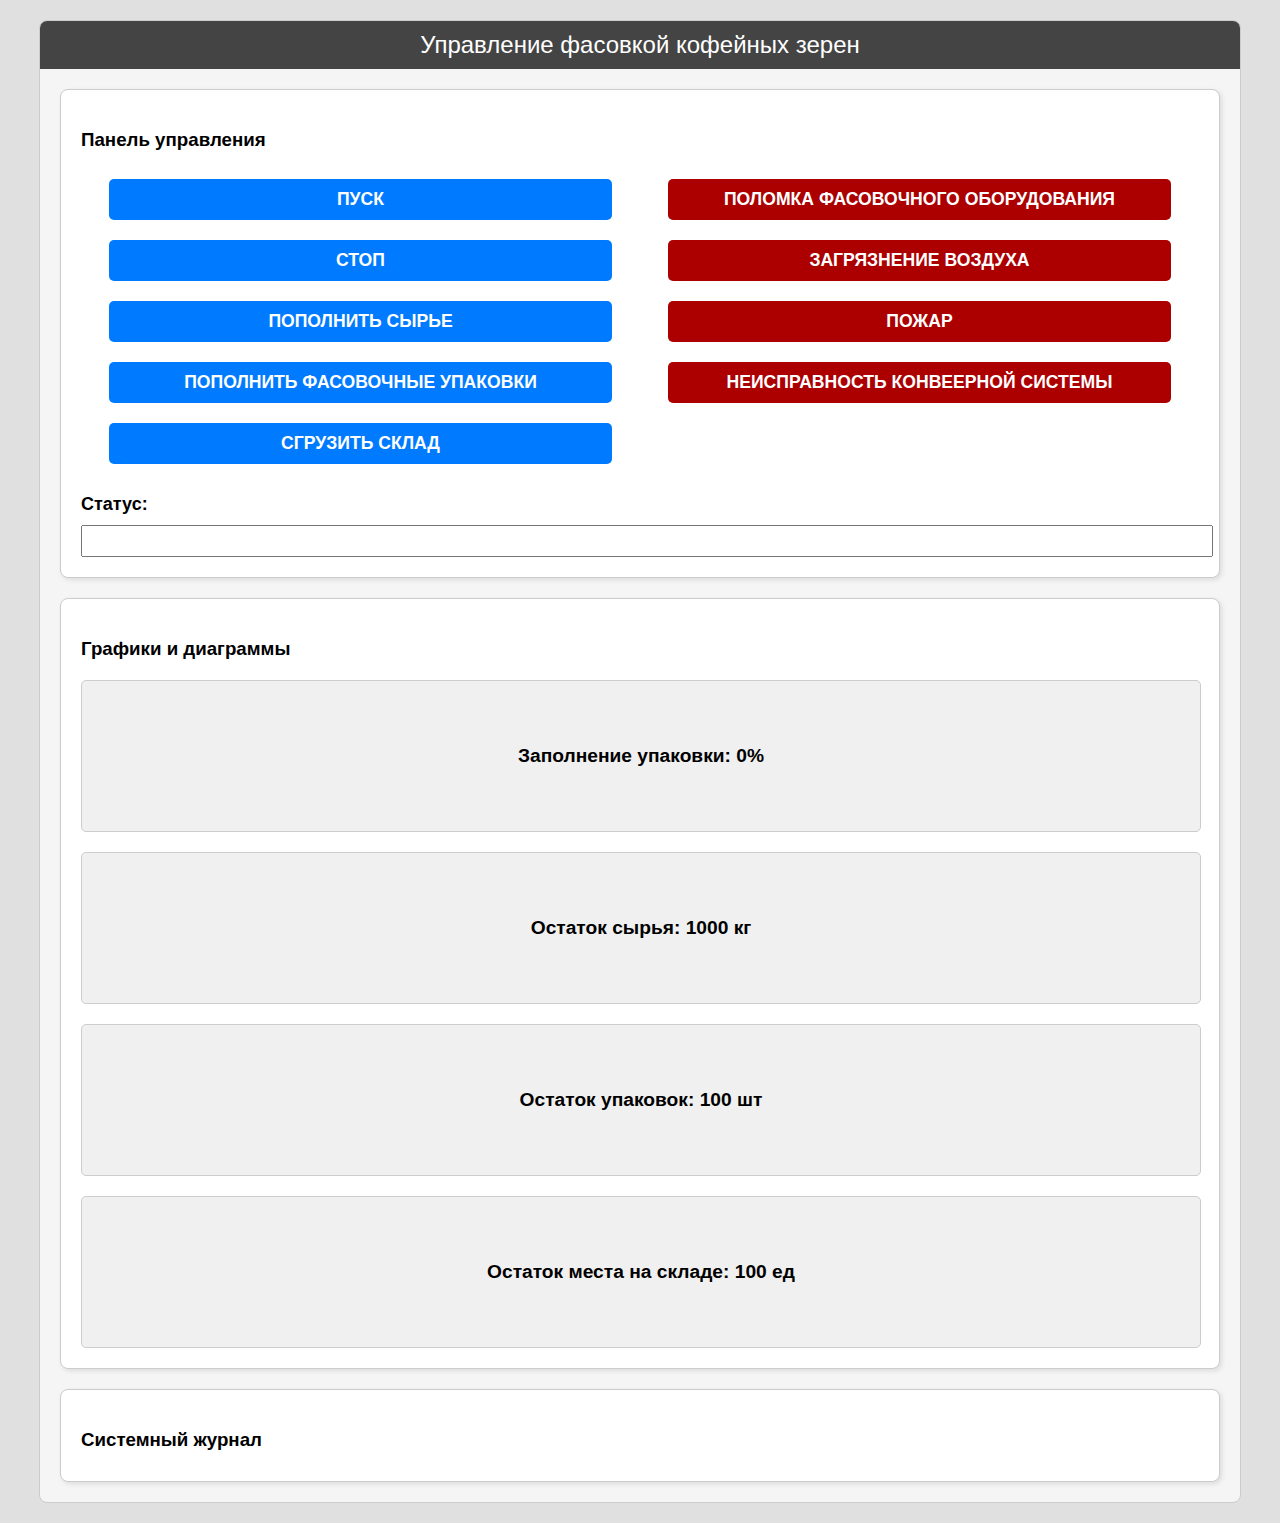
==== html/coffee.html @ 7a21b7b0 "Добавил панель аварийных кнопок, а также к каждой модального окно" ====
<!DOCTYPE html>
<html lang="ru">
<head>
    <meta charset="UTF-8">
    <meta name="viewport" content="width=device-width, initial-scale=1.0">
    <title>Управление фасовкой</title>
    <link rel="stylesheet" href="../css/coffee.css">
</head>
<body>
    <div class="container">
        <header class="header">Управление фасовкой кофейных зерен</header>
        <div class="main-content">
            <div class="control-panel">
                <h3>Панель управления</h3>
                <div class="buttons_panel">
                    <div class="action_buttons">
                        <button id="start">ПУСК</button>
                        <button id="stop">СТОП</button>
                        <button id="refill-raw">ПОПОЛНИТЬ СЫРЬЕ</button>
                        <button id="refill-packages">ПОПОЛНИТЬ ФАСОВОЧНЫЕ УПАКОВКИ</button>
                        <button id="refill-storage">СГРУЗИТЬ СКЛАД</button>
                    </div>
                    <div class="emergency_buttons">
                        <button id="emergency1">ПОЛОМКА ФАСОВОЧНОГО ОБОРУДОВАНИЯ</button>
                        <button id="emergency2">ЗАГРЯЗНЕНИЕ ВОЗДУХА</button>
                        <button id="emergency3">ПОЖАР</button>
                        <button id="emergency4">НЕИСПРАВНОСТЬ КОНВЕЕРНОЙ СИСТЕМЫ</button>
                    </div>
                </div>
                <div class="status">
                    <span>Статус:</span>
                    <input id="status-display" type="text" readonly>
                </div>
            </div>
            <div class="charts">
                <h3>Графики и диаграммы</h3>
                <div class="chart" id="package-fill-chart">
                    <div class="fill-bar" id="fill-bar"></div>
                    <p>Заполнение упаковки: <span id="fill-percentage">0%</span></p>
                </div>
                
                <div class="chart" id="raw-chart">
                    <div class="fill-bar raw-bar" id="raw-bar"></div>
                    <p>Остаток сырья: <span id="raw-remaining">1000 кг</span></p>
                </div>
                <div class="chart" id="package-chart">
                    <div class="fill-bar package-bar" id="package-bar"></div>
                    <p>Остаток упаковок: <span id="package-remaining">100 шт</span></p>
                </div>
                <div class="chart storage-chart" id="storage-fill-chart">
                    <div class="fill-bar storage-bar" id="storage-bar"></div>
                    <p>Остаток места на складе: <span id="storage-remaining">100 ед</span></p>
                </div>
            </div>
            <div class="logs">
                <h3>Системный журнал</h3>
                <div id="log-display"></div>
            </div>
        </div>
    </div>

    <div id="emergency-modal" class="modal">
        <div class="modal-content">
            <span class="close-button">&times;</span>
            <img src="../img/attention.svg" alt="" class="modal_img">
            <h2>Аварийная ситуация! <br> Ознакомьтесь с системным журналом</h2>
            <p id="emergency-message">Сообщение об аварии</p>
        </div>
    </div>

    <div id="emergency-modal-first" class="emergency-modal-first totalEmergency-modal">
        <div class="emergency-modal-first_content totalEmergency-content">
            <span class="close-button close-button-first">&times;</span>
            <div class="emergency-modal-first_panel totalEmergency-panel">
                <img src="../img/attention.svg" alt="" class="modal_img">
                <h2>Аварийная ситуация! <br>Неисправно фасовочного оборудование</h2>
                <button>Устранить проблему</button>
            </div>
        </div>
    </div>

    <div id="emergency-modal-second" class="emergency-modal-second totalEmergency-modal">
        <div class="emergency-modal-second_content totalEmergency-content">
            <span class="close-button close-button-second">&times;</span>
            <div class="emergency-modal-second_panel totalEmergency-panel">
                <img src="../img/attention.svg" alt="" class="modal_img">
                <h2>Аварийная ситуация! <br>Загрязнение воздуха превысило норму</h2>
                <button>Устранить проблему</button>
            </div>
        </div>
    </div>

    <div id="emergency-modal-third" class="emergency-modal-third totalEmergency-modal">
        <div class="emergency-modal-third_content totalEmergency-content">
            <span class="close-button close-button-third">&times;</span>
            <div class="emergency-modal-third_panel totalEmergency-panel">
                <img src="../img/attention.svg" alt="" class="modal_img">
                <h2>Аварийная ситуация! <br>Обнаружено возгрорание</h2>
                <button>Устранить проблему</button>
            </div>
        </div>
    </div>

    <div id="emergency-modal-forth" class="emergency-modal-forth totalEmergency-modal">
        <div class="emergency-modal-forth_content totalEmergency-content">
            <span class="close-button close-button-forth">&times;</span>
            <div class="emergency-modal-forth_panel totalEmergency-panel">
                <img src="../img/attention.svg" alt="" class="modal_img">
                <h2>Аварийная ситуация! <br>Неисправна конвеерная система</h2>
                <button>Устранить проблему</button>
            </div>
        </div>
    </div>
    <script src="../js/coffee.js"></script>
</body>
</html>
---- css/coffee.css ----
body {
  font-family: Arial, sans-serif;
  margin: 0;
  padding: 0;
  background-color: #e0e0e0;
}

.container {
  max-width: 1200px;
  margin: 20px auto;
  background-color: #f5f5f5;
  border: 1px solid #ccc;
  border-radius: 8px;
  overflow: hidden;
}

.header {
  background-color: #444;
  color: #fff;
  text-align: center;
  padding: 10px 0;
  font-size: 1.5em;
}

.main-content {
  display: flex;
  flex-wrap: wrap;
  padding: 20px;
  gap: 20px;
}

.control-panel, .charts, .logs {
  background-color: #fff;
  border: 1px solid #ccc;
  border-radius: 8px;
  padding: 20px;
  flex: 1 1 calc(50% - 20px);
  box-shadow: 2px 2px 5px rgba(0, 0, 0, 0.1);
}

.control-panel button {
  display: block;
  width: 100%;
  margin: 10px 0;
  padding: 10px;
  font-size: 1.1em;
  font-weight: bold;
  border: none;
  border-radius: 5px;
  background-color: #007BFF;
  color: white;
  cursor: pointer;
  transition: all 0.3s ease;
}

.control-panel button:hover {
  background-color: #004bb3;
}

.buttons_panel  {
  display: flex;
  justify-content: space-around;
}

.action_buttons {
  width: 45%;
  display: flex;
  flex-direction: column;
}

.emergency_buttons {
  width: 45%;
  display: flex;
  flex-direction: column;
}

.emergency_buttons button {
  background-color: #ac0000;
}

.emergency_buttons button:hover {
  background-color: #520000;
}

.status {
  margin-top: 20px;
}

.status>span {
  display: block;
  font-family: Arial, sans-serif;
  font-size: 18px;
  font-weight: bold;
  margin-bottom: 10px;
}

.status input {
  width: 100%;
  padding: 5px;
  font-size: 1em;
}

.chart {
  margin-top: 20px;
  height: 150px;
  display: flex;
  flex-direction: column;
  justify-content: center;
  align-items: center;
  background-color: #f0f0f0;
  border: 1px solid #ccc;
}

.logs {
  flex: 1 1 100%;
  max-height: 300px;
  overflow-y: auto;
}

.logs h3 {
  margin-bottom: 10px;
}

#log-display {
  white-space: pre-wrap;
  font-family: monospace;
}

.chart {
  position: relative;
  width: 100%;
  height: 150px;
  background-color: #f0f0f0;
  border: 1px solid #ccc;
  border-radius: 5px;
  overflow: hidden;
}

#package-fill-chart {
  position: relative;
}

#package-fill-chart .fill-bar {
  position: absolute;
  bottom: 0;
  left: 0;
  height: 0;
  width: 100%;
  background-color: #4caf50; /* Зеленый цвет заполнения */
  transition: height 0.03s ease-out;
}

#package-fill-chart p {
  position: relative;
  z-index: 1;
  text-align: center;
  margin: 0;
  line-height: 150px;
  font-size: 1.2em;
  font-weight: bold;
}

#storage-fill-chart {
  position: relative;
}
#storage-fill-chart .fill-bar {
  position: absolute;
  bottom: 0;
  left: 0;
  height: 0;
  width: 100%;
  background-color: #838383;
  transition: height 0.2s ease-out;
}

#storage-fill-chart p {
  position: relative;
  z-index: 1;
  text-align: center;
  margin: 0;
  line-height: 150px;
  font-size: 1.2em;
  font-weight: bold;
}

#raw-chart {
  position: relative;
}
#raw-chart .fill-bar {
  position: absolute;
  bottom: 0;
  left: 0;
  height: 0;
  width: 100%;
  background-color: #af4c4c; 
  transition: height 0.2s ease-out;
}
#raw-chart p {
  position: relative;
  z-index: 1;
  text-align: center;
  margin: 0;
  line-height: 150px;
  font-size: 1.2em;
  font-weight: bold;
}

#package-chart {
  position: relative;
}
#package-chart .fill-bar {
  position: absolute;
  bottom: 0;
  left: 0;
  height: 0;
  width: 100%;
  background-color: #af4c4c; 
  transition: height 0.2s ease-out;
}
#package-chart p {
  position: relative;
  z-index: 1;
  text-align: center;
  margin: 0;
  line-height: 150px;
  font-size: 1.2em;
  font-weight: bold;
}


.modal {
  display: none; /* Скрыто по умолчанию */
  position: fixed;
  z-index: 1000;
  left: 0;
  top: 0;
  width: 100%;
  height: 100%;
  overflow: auto;
  background-color: rgba(0, 0, 0, 0.5);
}

.modal-content {
  background-color: #fff;
  margin: 15% auto;
  padding: 20px;
  border-radius: 10px;
  width: 80%;
  max-width: 500px;
  text-align: center;
  box-shadow: 0 4px 8px rgba(0, 0, 0, 0.2);
}

.close-button {
  color: #aaa;
  float: right;
  font-size: 28px;
  font-weight: bold;
  cursor: pointer;
}

.close-button:hover {
  color: #a10000;
}

.modal_img {
  width: 60px;
}


.totalEmergency-modal {
  display: none; /* Скрыто по умолчанию */
  position: fixed;
  z-index: 1000;
  left: 0;
  top: 0;
  width: 100%;
  height: 100%;
  overflow: auto;
  background-color: rgba(0, 0, 0, 0.5);
}

.totalEmergency-content {
  background-color: #fff;
  margin: 15% auto;
  padding: 20px;
  border-radius: 10px;
  width: 80%;
  max-width: 500px;
  text-align: center;
  box-shadow: 0 4px 8px rgba(0, 0, 0, 0.2);
}

.totalEmergency-panel {
  display: flex;
  flex-direction: column;
  justify-content: space-around;
  align-items: center;
}

.totalEmergency-modal button {
  display: block;
  width: 50%;
  margin: 10px 0;
  padding: 10px;
  font-size: 1.1em;
  font-weight: bold;
  border: none;
  border-radius: 5px;
  background-color: #ff7300;
  color: white;
  cursor: pointer;
  transition: all 0.3s ease;
}

.totalEmergency-modal button:hover {
  background-color: #a14800;
}
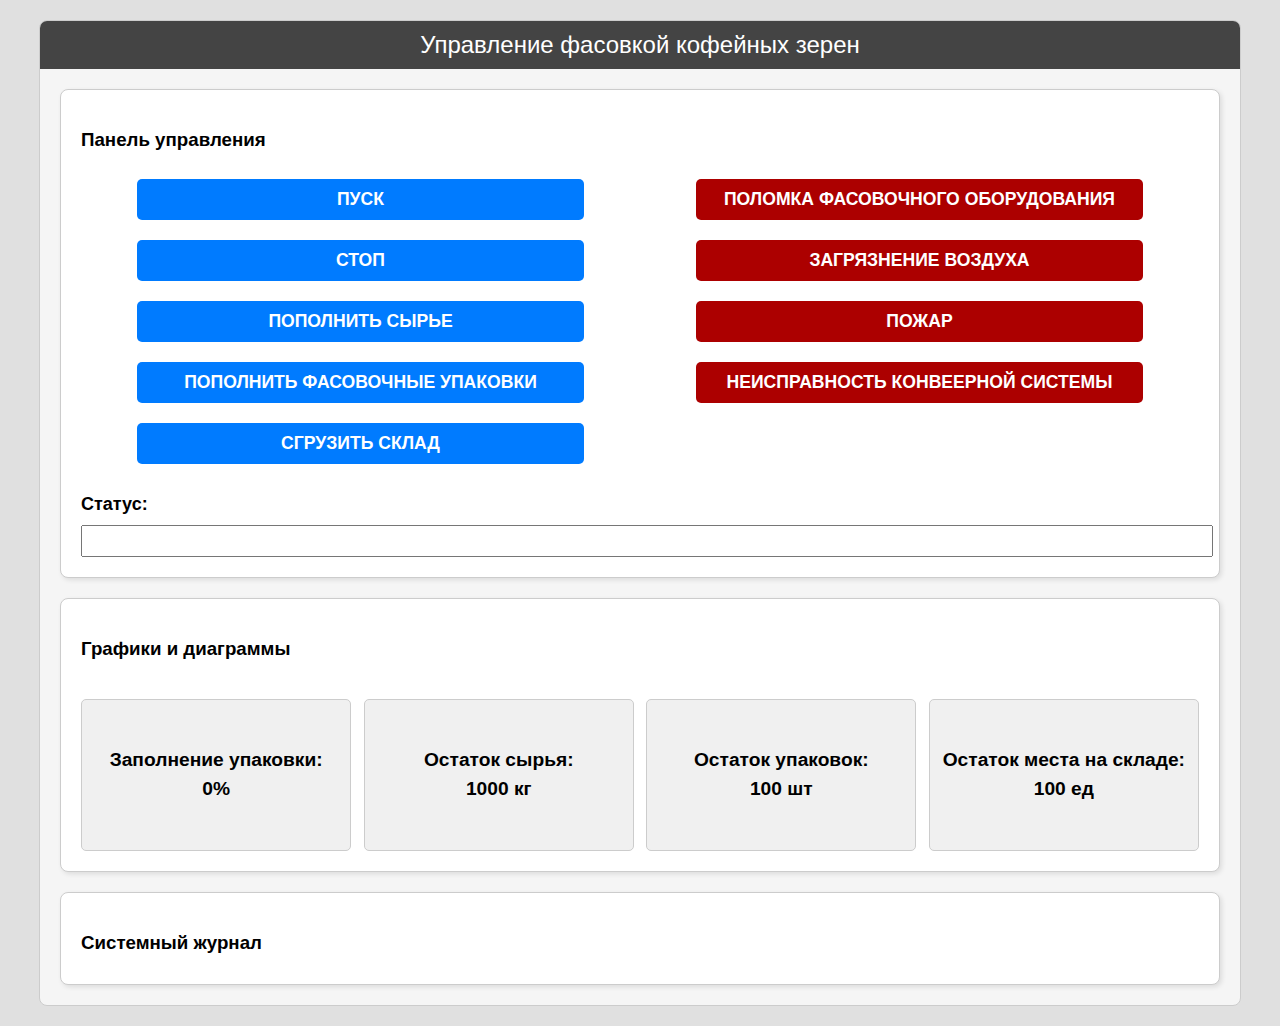
==== commit b979b1b2: "Изменил стили для графиков" ====
--- a/html/coffee.html
+++ b/html/coffee.html
@@ -34,22 +34,24 @@
             </div>
             <div class="charts">
                 <h3>Графики и диаграммы</h3>
-                <div class="chart" id="package-fill-chart">
-                    <div class="fill-bar" id="fill-bar"></div>
-                    <p>Заполнение упаковки: <span id="fill-percentage">0%</span></p>
-                </div>
-                
-                <div class="chart" id="raw-chart">
-                    <div class="fill-bar raw-bar" id="raw-bar"></div>
-                    <p>Остаток сырья: <span id="raw-remaining">1000 кг</span></p>
-                </div>
-                <div class="chart" id="package-chart">
-                    <div class="fill-bar package-bar" id="package-bar"></div>
-                    <p>Остаток упаковок: <span id="package-remaining">100 шт</span></p>
-                </div>
-                <div class="chart storage-chart" id="storage-fill-chart">
-                    <div class="fill-bar storage-bar" id="storage-bar"></div>
-                    <p>Остаток места на складе: <span id="storage-remaining">100 ед</span></p>
+                <div class="charts_wrapper">
+                    <div class="chart" id="package-fill-chart">
+                        <div class="fill-bar" id="fill-bar"></div>
+                        <p>Заполнение упаковки: <br> <span id="fill-percentage">0%</span></p>
+                    </div>
+                    
+                    <div class="chart" id="raw-chart">
+                        <div class="fill-bar raw-bar" id="raw-bar"></div>
+                        <p>Остаток сырья: <br> <span id="raw-remaining">1000 кг</span></p>
+                    </div>
+                    <div class="chart" id="package-chart">
+                        <div class="fill-bar package-bar" id="package-bar"></div>
+                        <p>Остаток упаковок: <br> <span id="package-remaining">100 шт</span></p>
+                    </div>
+                    <div class="chart storage-chart" id="storage-fill-chart">
+                        <div class="fill-bar storage-bar" id="storage-bar"></div>
+                        <p>Остаток места на складе: <br> <span id="storage-remaining">100 ед</span></p>
+                    </div>
                 </div>
             </div>
             <div class="logs">
--- a/css/coffee.css
+++ b/css/coffee.css
@@ -63,13 +63,13 @@
 }
 
 .action_buttons {
-  width: 45%;
+  width: 40%;
   display: flex;
   flex-direction: column;
 }
 
 .emergency_buttons {
-  width: 45%;
+  width: 40%;
   display: flex;
   flex-direction: column;
 }
@@ -111,6 +111,11 @@
   border: 1px solid #ccc;
 }
 
+.charts_wrapper {
+  display: flex;
+  justify-content: space-between;
+}
+
 .logs {
   flex: 1 1 100%;
   max-height: 300px;
@@ -128,7 +133,7 @@
 
 .chart {
   position: relative;
-  width: 100%;
+  width: 24%;
   height: 150px;
   background-color: #f0f0f0;
   border: 1px solid #ccc;
@@ -155,7 +160,7 @@
   z-index: 1;
   text-align: center;
   margin: 0;
-  line-height: 150px;
+  line-height: 150%;
   font-size: 1.2em;
   font-weight: bold;
 }
@@ -178,7 +183,7 @@
   z-index: 1;
   text-align: center;
   margin: 0;
-  line-height: 150px;
+  line-height: 150%;
   font-size: 1.2em;
   font-weight: bold;
 }
@@ -200,7 +205,7 @@
   z-index: 1;
   text-align: center;
   margin: 0;
-  line-height: 150px;
+  line-height: 150%;
   font-size: 1.2em;
   font-weight: bold;
 }
@@ -222,7 +227,7 @@
   z-index: 1;
   text-align: center;
   margin: 0;
-  line-height: 150px;
+  line-height: 150%;
   font-size: 1.2em;
   font-weight: bold;
 }
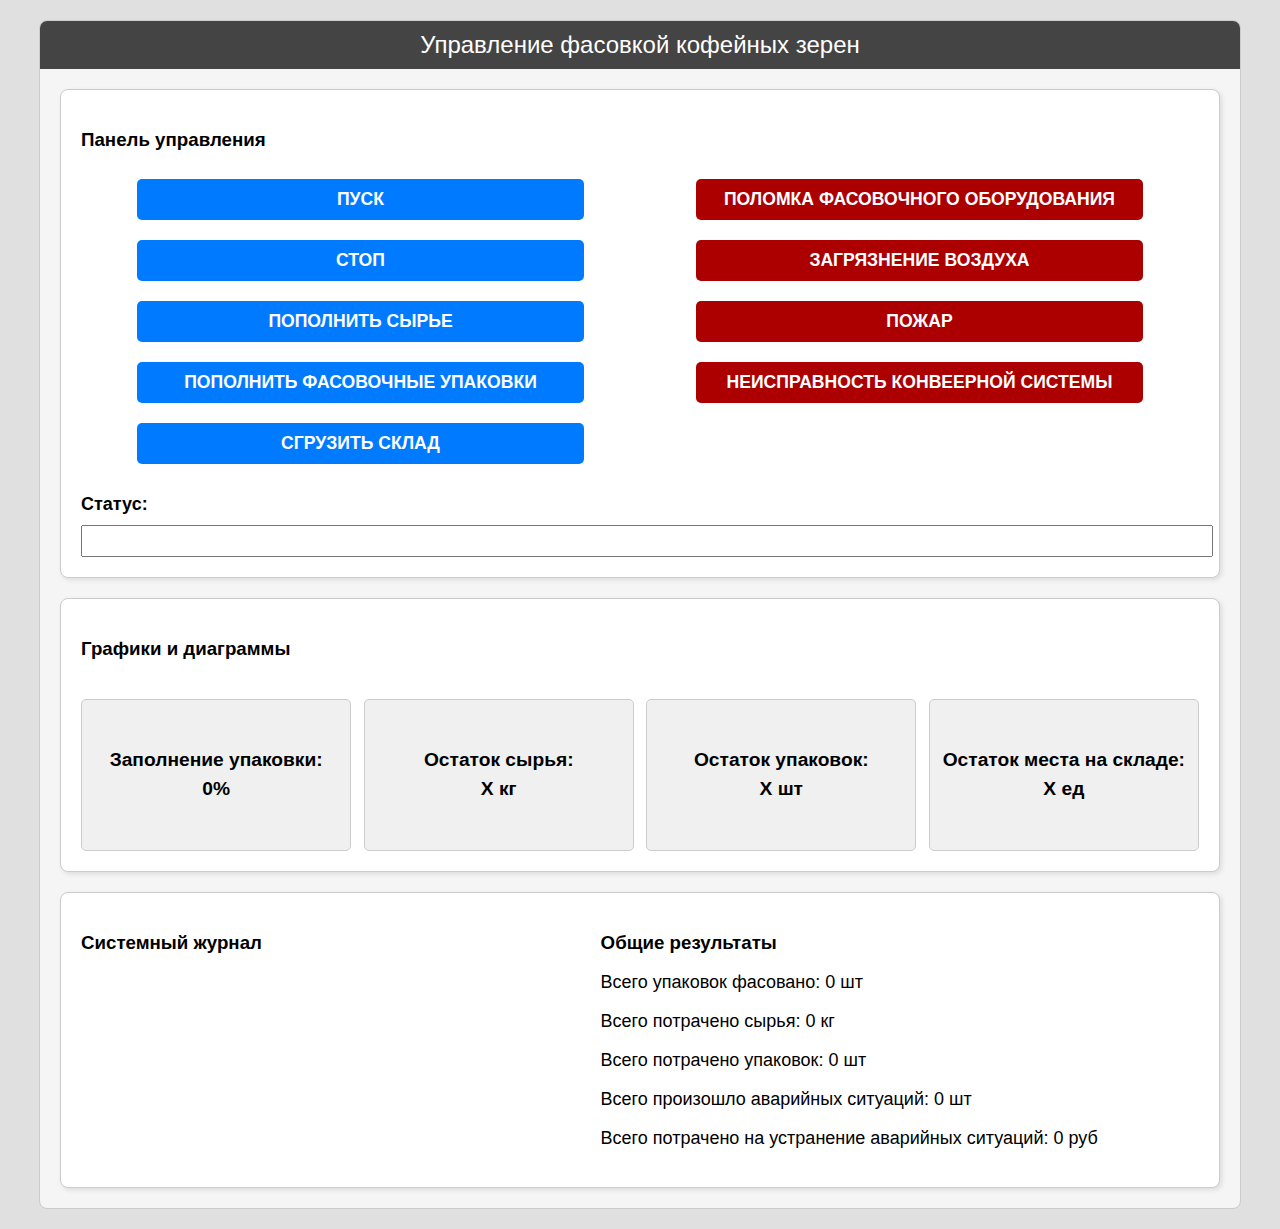
==== commit c81614ad: "Добавил разметку и стили для общих результатов" ====
--- a/html/coffee.html
+++ b/html/coffee.html
@@ -42,21 +42,33 @@
                     
                     <div class="chart" id="raw-chart">
                         <div class="fill-bar raw-bar" id="raw-bar"></div>
-                        <p>Остаток сырья: <br> <span id="raw-remaining">1000 кг</span></p>
+                        <p>Остаток сырья: <br> <span id="raw-remaining">X кг</span></p>
                     </div>
                     <div class="chart" id="package-chart">
                         <div class="fill-bar package-bar" id="package-bar"></div>
-                        <p>Остаток упаковок: <br> <span id="package-remaining">100 шт</span></p>
+                        <p>Остаток упаковок: <br> <span id="package-remaining">X шт</span></p>
                     </div>
                     <div class="chart storage-chart" id="storage-fill-chart">
                         <div class="fill-bar storage-bar" id="storage-bar"></div>
-                        <p>Остаток места на складе: <br> <span id="storage-remaining">100 ед</span></p>
+                        <p>Остаток места на складе: <br> <span id="storage-remaining">X ед</span></p>
                     </div>
                 </div>
             </div>
             <div class="logs">
-                <h3>Системный журнал</h3>
-                <div id="log-display"></div>
+                <div class="logs_wrapper_wrapper">
+                    <div class="logs_wrapper">
+                        <h3>Системный журнал</h3>
+                        <div id="log-display"></div>
+                    </div>
+                    <div class="results_wrapper">
+                        <h3>Общие результаты</h3>
+                        <p>Всего упаковок фасовано: <span id="totalProduct">0</span> шт</p>
+                        <p>Всего потрачено сырья: <span id="totalRaw">0</span> кг</p>
+                        <p>Всего потрачено упаковок: <span id="totalPackages">0</span> шт</p>
+                        <p>Всего произошло аварийных ситуаций: <span id="totalEmergency">0</span> шт</p>
+                        <p>Всего потрачено на устранение аварийных ситуаций: <span id="totalCostEmergency">0</span> руб</p>
+                    </div>
+                </div>
             </div>
         </div>
     </div>
@@ -72,47 +84,59 @@
 
     <div id="emergency-modal-first" class="emergency-modal-first totalEmergency-modal">
         <div class="emergency-modal-first_content totalEmergency-content">
-            <span class="close-button close-button-first">&times;</span>
+            <!-- <span class="close-button close-button-first">&times;</span> -->
             <div class="emergency-modal-first_panel totalEmergency-panel">
                 <img src="../img/attention.svg" alt="" class="modal_img">
-                <h2>Аварийная ситуация! <br>Неисправно фасовочного оборудование</h2>
-                <button>Устранить проблему</button>
+                <h2>Аварийная ситуация! <br>Неисправно фасовочное оборудование</h2>
+                <button id="emergency-modal-button1" class="emergency-modal-button">Устранить проблему</button>
             </div>
         </div>
     </div>
 
     <div id="emergency-modal-second" class="emergency-modal-second totalEmergency-modal">
         <div class="emergency-modal-second_content totalEmergency-content">
-            <span class="close-button close-button-second">&times;</span>
+            <!-- <span class="close-button close-button-second">&times;</span> -->
             <div class="emergency-modal-second_panel totalEmergency-panel">
                 <img src="../img/attention.svg" alt="" class="modal_img">
                 <h2>Аварийная ситуация! <br>Загрязнение воздуха превысило норму</h2>
-                <button>Устранить проблему</button>
+                <button id="emergency-modal-button2" class="emergency-modal-button">Устранить проблему</button>
             </div>
         </div>
     </div>
 
     <div id="emergency-modal-third" class="emergency-modal-third totalEmergency-modal">
         <div class="emergency-modal-third_content totalEmergency-content">
-            <span class="close-button close-button-third">&times;</span>
+            <!-- <span class="close-button close-button-third">&times;</span> -->
             <div class="emergency-modal-third_panel totalEmergency-panel">
                 <img src="../img/attention.svg" alt="" class="modal_img">
                 <h2>Аварийная ситуация! <br>Обнаружено возгрорание</h2>
-                <button>Устранить проблему</button>
+                <button id="emergency-modal-button3" class="emergency-modal-button">Устранить проблему</button>
             </div>
         </div>
     </div>
 
     <div id="emergency-modal-forth" class="emergency-modal-forth totalEmergency-modal">
         <div class="emergency-modal-forth_content totalEmergency-content">
-            <span class="close-button close-button-forth">&times;</span>
+            <!-- <span class="close-button close-button-forth">&times;</span> -->
             <div class="emergency-modal-forth_panel totalEmergency-panel">
                 <img src="../img/attention.svg" alt="" class="modal_img">
                 <h2>Аварийная ситуация! <br>Неисправна конвеерная система</h2>
-                <button>Устранить проблему</button>
+                <button id="emergency-modal-button4" class="emergency-modal-button">Устранить проблему</button>
             </div>
         </div>
     </div>
+
+    <div class="fixEmergency" id="fixEmergency">
+        <div class="fixEmergency-content">
+            <div class="fixEmergency-panel">
+                <h2>Устранение причины и следствия аварии</h2>
+                <h2><span id="fixEmergency-percentage" class="fixEmergency-percentage">0</span>%</h2>
+                <button id="fixEmergency-button" class="fixEmergency-button" disabled>Готово</button>
+            </div>
+        </div>
+    </div>
+
+
     <script src="../js/coffee.js"></script>
 </body>
 </html>
--- a/css/coffee.css
+++ b/css/coffee.css
@@ -118,12 +118,31 @@
 
 .logs {
   flex: 1 1 100%;
-  max-height: 300px;
-  overflow-y: auto;
+  
 }
 
 .logs h3 {
   margin-bottom: 10px;
+}
+
+.logs_wrapper_wrapper {
+  width: 100%;
+  display: flex;
+}
+
+.logs_wrapper {
+  width: 45%;
+  max-height: 250px;
+  overflow-y: auto;
+}
+.results_wrapper {
+  width: 55%;
+  margin-left: 30px;
+}
+
+.results_wrapper p {
+  font-size: 18px;
+
 }
 
 #log-display {
@@ -322,3 +341,53 @@
   background-color: #a14800;
 }
 
+.fixEmergency {
+  display: none; /* Скрыто по умолчанию */
+  position: fixed;
+  z-index: 1000;
+  left: 0;
+  top: 0;
+  width: 100%;
+  height: 100%;
+  overflow: auto;
+  background-color: rgba(0, 0, 0, 0.5);
+}
+.fixEmergency-content {
+  background-color: #fff;
+  margin: 15% auto;
+  padding: 20px;
+  border-radius: 10px;
+  width: 80%;
+  max-width: 500px;
+  text-align: center;
+  box-shadow: 0 4px 8px rgba(0, 0, 0, 0.2);
+}
+.fixEmergency-panel {
+  display: flex;
+  flex-direction: column;
+  justify-content: space-around;
+  align-items: center;
+}
+.fixEmergency-button {
+  display: block;
+  
+  width: 30%;
+  margin: 10px 0;
+  padding: 10px;
+  font-size: 1.1em;
+  font-weight: bold;
+  border: none;
+  border-radius: 5px;
+  background-color: #008b1c;
+  color: white;
+  cursor: pointer;
+  transition: all 0.3s ease;
+}
+.fixEmergency-button:hover {
+  background-color: #004b0f;
+}
+
+.fixEmergency-button:disabled, .fixEmergency-button:hover:disabled {
+  background-color: #cfcfcf;
+  cursor:not-allowed;
+}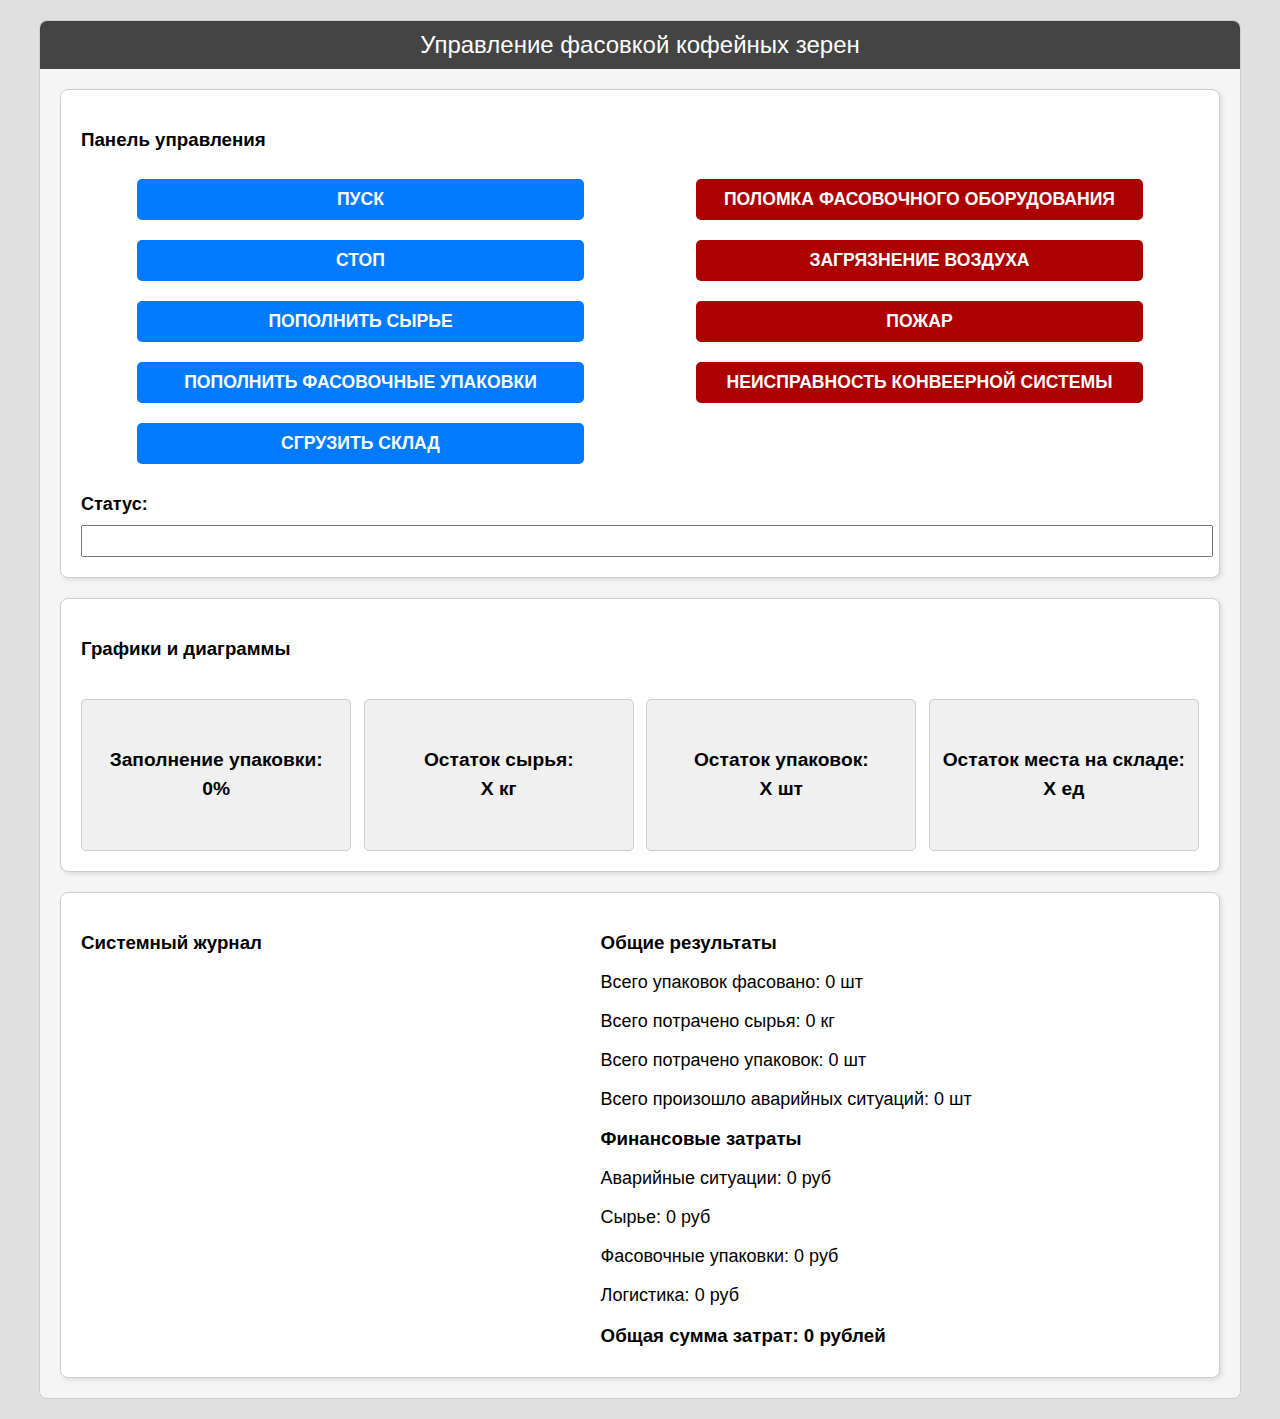
==== commit ac094344: "Добавил счет затрат" ====
--- a/html/coffee.html
+++ b/html/coffee.html
@@ -66,7 +66,13 @@
                         <p>Всего потрачено сырья: <span id="totalRaw">0</span> кг</p>
                         <p>Всего потрачено упаковок: <span id="totalPackages">0</span> шт</p>
                         <p>Всего произошло аварийных ситуаций: <span id="totalEmergency">0</span> шт</p>
-                        <p>Всего потрачено на устранение аварийных ситуаций: <span id="totalCostEmergency">0</span> руб</p>
+                        <h3>Финансовые затраты</h3>
+                        <p>Аварийные ситуации: <span id="totalCostEmergency">0</span> руб</p>
+                        <p>Сырье: <span id="totalCostRaw">0</span> руб</p>
+                        <p>Фасовочные упаковки: <span id="totalCostPackages">0</span> руб</p>
+                        <p>Логистика: <span id="totalCostStorage">0</span> руб</p>
+                        <h3>Общая сумма затрат: <span id="totalCost">0</span> рублей</h3>
+
                     </div>
                 </div>
             </div>
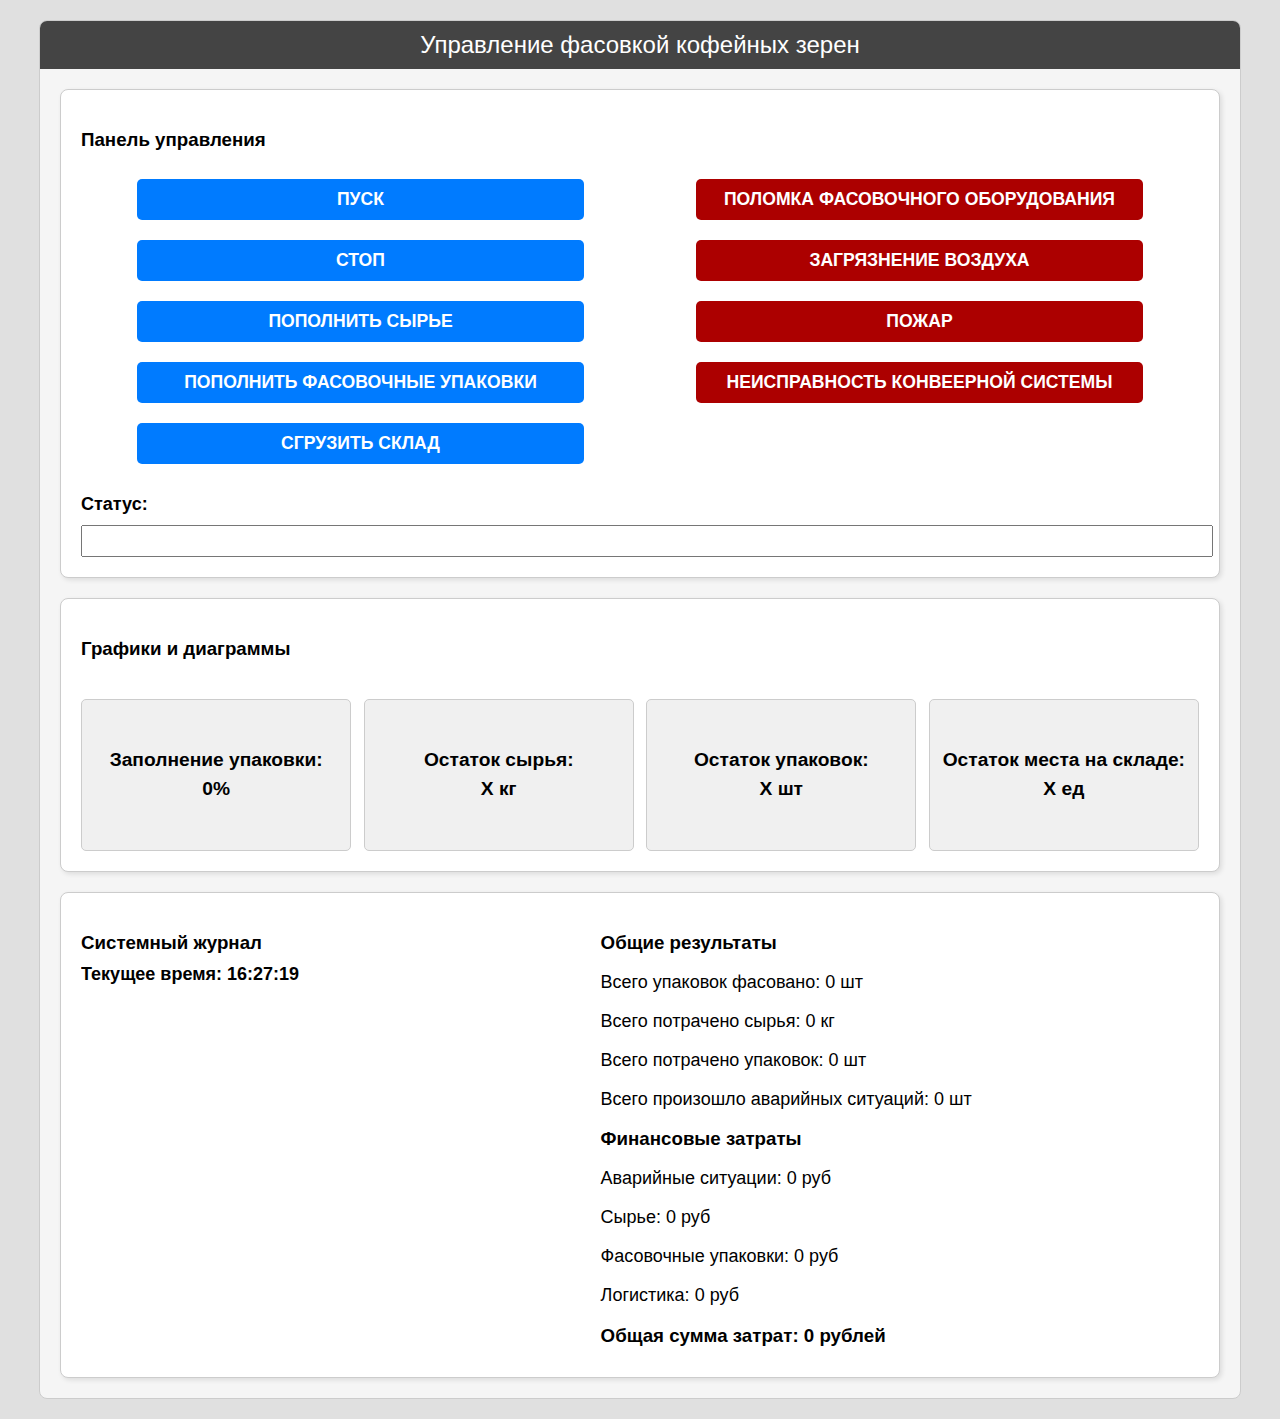
==== commit dd1ccaed: "Добавил другие страницы" ====
--- a/html/coffee.html
+++ b/html/coffee.html
@@ -58,6 +58,7 @@
                 <div class="logs_wrapper_wrapper">
                     <div class="logs_wrapper">
                         <h3>Системный журнал</h3>
+                        <div class="currentTime">Текущее время: <span id="current-time">00:00</span></div>
                         <div id="log-display"></div>
                     </div>
                     <div class="results_wrapper">
@@ -144,5 +145,6 @@
 
 
     <script src="../js/coffee.js"></script>
+    <script src="../js/currentTime.js"></script>
 </body>
 </html>
--- a/css/coffee.css
+++ b/css/coffee.css
@@ -132,7 +132,7 @@
 
 .logs_wrapper {
   width: 45%;
-  max-height: 250px;
+  max-height: 440px;
   overflow-y: auto;
 }
 .results_wrapper {
@@ -390,4 +390,10 @@
 .fixEmergency-button:disabled, .fixEmergency-button:hover:disabled {
   background-color: #cfcfcf;
   cursor:not-allowed;
+}
+
+.currentTime {
+  font-size: 18px;
+  margin-bottom: 20px;
+  font-weight: bold;
 }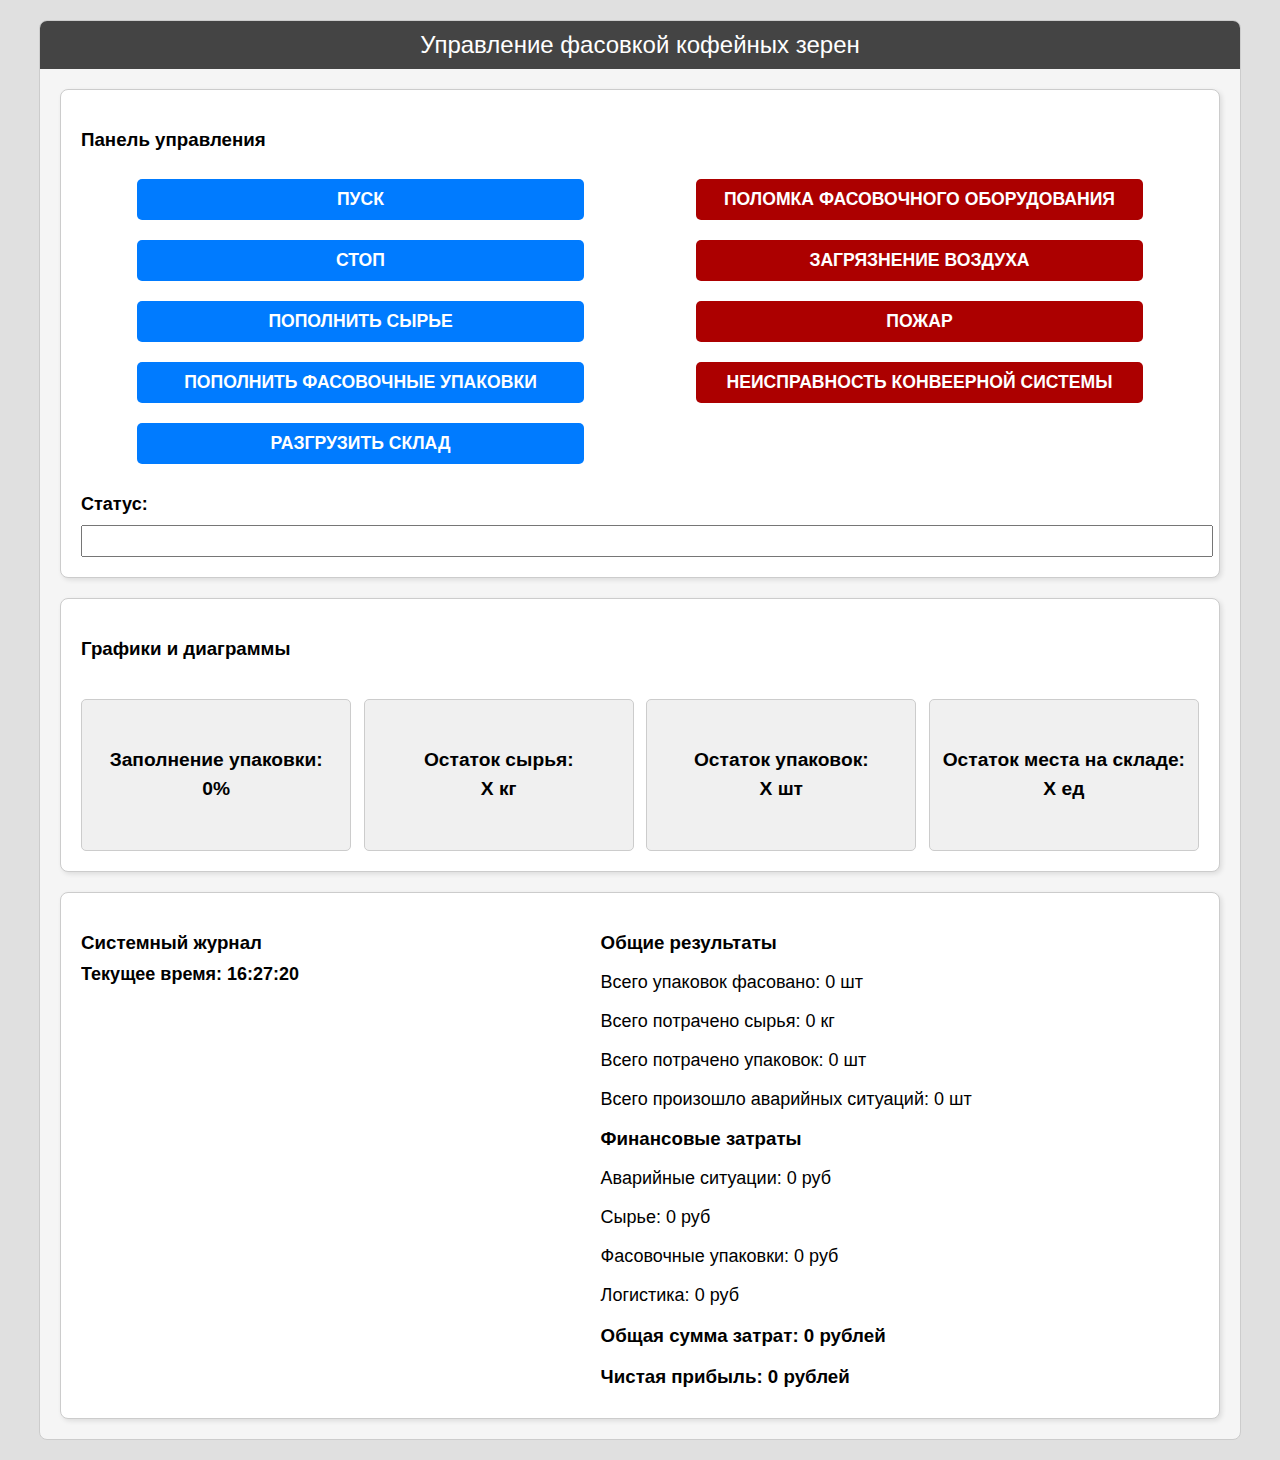
==== commit d3699f2e: "добавил чистую прибыль и авторство" ====
--- a/html/coffee.html
+++ b/html/coffee.html
@@ -18,7 +18,7 @@
                         <button id="stop">СТОП</button>
                         <button id="refill-raw">ПОПОЛНИТЬ СЫРЬЕ</button>
                         <button id="refill-packages">ПОПОЛНИТЬ ФАСОВОЧНЫЕ УПАКОВКИ</button>
-                        <button id="refill-storage">СГРУЗИТЬ СКЛАД</button>
+                        <button id="refill-storage">РАЗГРУЗИТЬ СКЛАД</button>
                     </div>
                     <div class="emergency_buttons">
                         <button id="emergency1">ПОЛОМКА ФАСОВОЧНОГО ОБОРУДОВАНИЯ</button>
@@ -73,7 +73,7 @@
                         <p>Фасовочные упаковки: <span id="totalCostPackages">0</span> руб</p>
                         <p>Логистика: <span id="totalCostStorage">0</span> руб</p>
                         <h3>Общая сумма затрат: <span id="totalCost">0</span> рублей</h3>
-
+                        <h3>Чистая прибыль: <span  id="totalProfit">0</span> рублей</h3>
                     </div>
                 </div>
             </div>
@@ -84,7 +84,7 @@
         <div class="modal-content">
             <span class="close-button">&times;</span>
             <img src="../img/attention.svg" alt="" class="modal_img">
-            <h2>Аварийная ситуация! <br> Ознакомьтесь с системным журналом</h2>
+            <h2>Внимание! <br> Ознакомьтесь с системным журналом</h2>
             <p id="emergency-message">Сообщение об аварии</p>
         </div>
     </div>
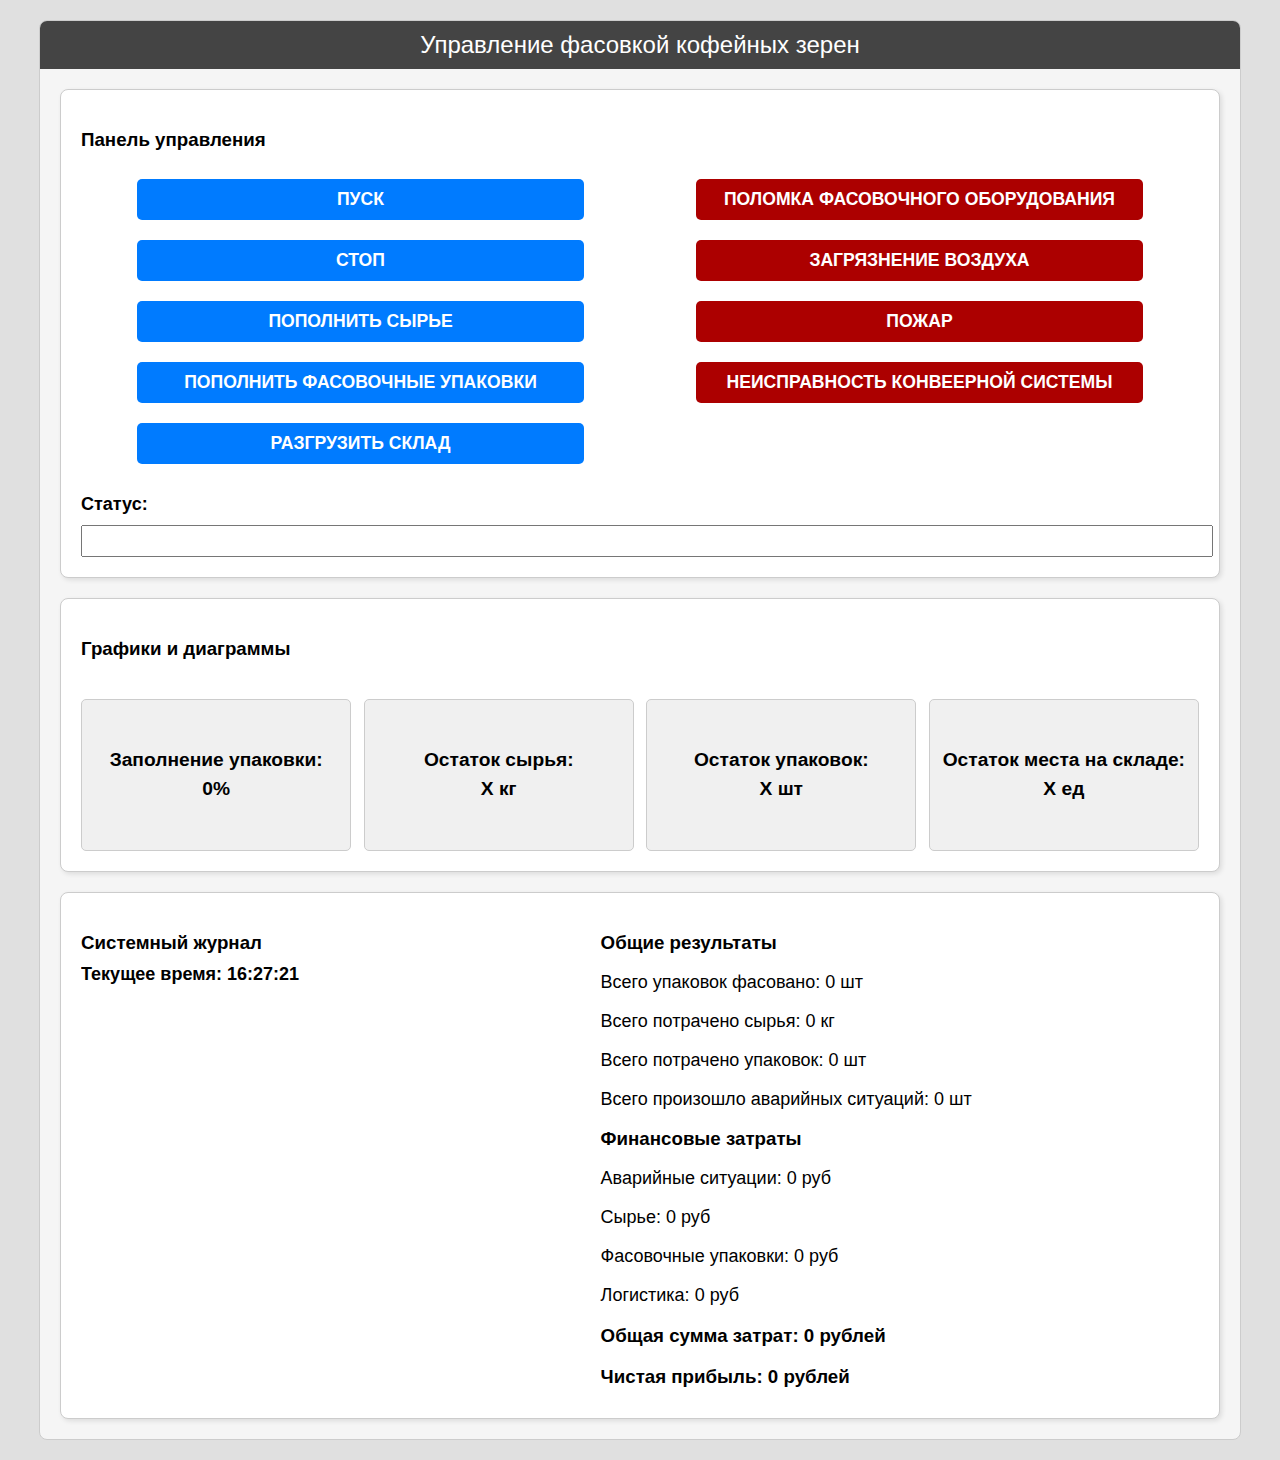
==== commit 966c8545: "исправил грамматическую ошибку" ====
--- a/html/coffee.html
+++ b/html/coffee.html
@@ -127,7 +127,7 @@
             <!-- <span class="close-button close-button-forth">&times;</span> -->
             <div class="emergency-modal-forth_panel totalEmergency-panel">
                 <img src="../img/attention.svg" alt="" class="modal_img">
-                <h2>Аварийная ситуация! <br>Неисправна конвеерная система</h2>
+                <h2>Аварийная ситуация! <br>Неисправна конвейерная система</h2>
                 <button id="emergency-modal-button4" class="emergency-modal-button">Устранить проблему</button>
             </div>
         </div>
